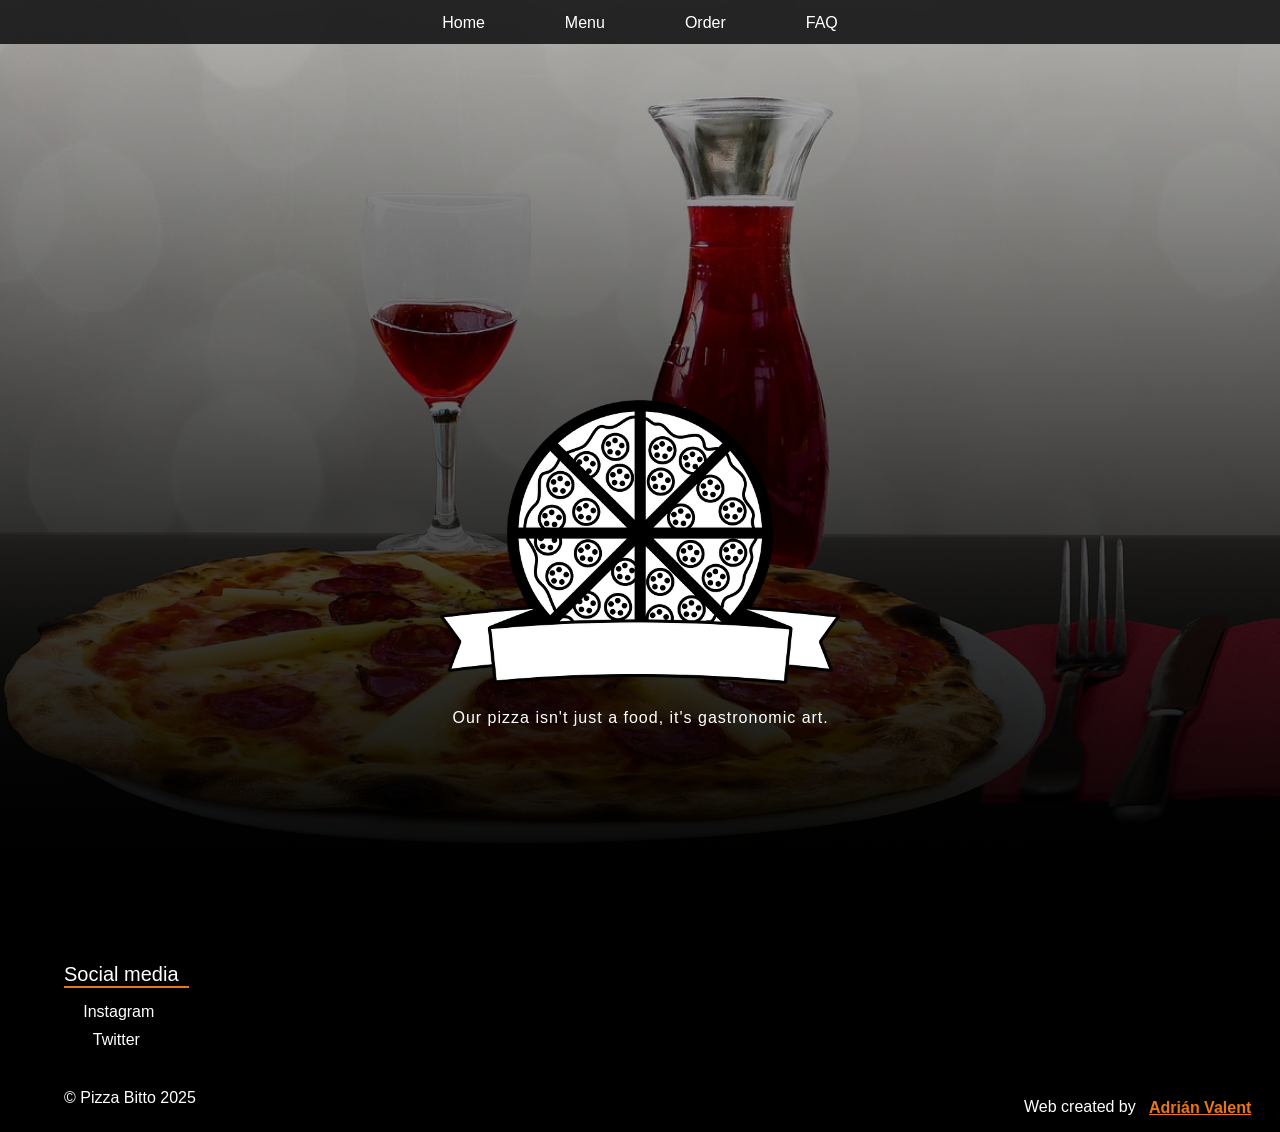
==== index.html @ 0523fa24 "Add files via upload" ====
<!DOCTYPE html>
<html lang="en">
<head>
    <meta charset="UTF-8">
    <meta name="viewport" content="width=device-width, initial-scale=1.0">
    <title>Pizza Bitto</title>
    <link rel="icon" href="images/favicon.png">
    <link rel="stylesheet" href="css/global.css">
    <link rel="stylesheet" href="css/index.css">
</head>
<body>
    <header>
        <nav>
            <ul class="nav-menu">
                <li class="nav-item">
                    <a href="index.html" class="nav-link">Home</a>
                </li>
                <li class="nav-item">
                    <a href="menu.html" class="nav-link">Menu</a>
                </li>
                <li class="nav-item">
                    <a href="order.html" class="nav-link">Order</a>
                </li>
                <li class="nav-item">
                    <a href="faq.html" class="nav-link">FAQ</a>
                </li>
            </ul>
        </nav>
        <div class="mobile-nav-background"></div>
        <div class="mobile-nav">
            <ul class="mobile-menu">
                <li class="mobile-item">
                    <a href="index.html" class="mobile-link">Home</a>
                </li>
                <li class="mobile-item">
                    <a href="menu.html" class="mobile-link">Menu</a>
                </li>
                <li class="mobile-item">
                    <a href="order.html" class="mobile-link">Order</a>
                </li>
                <li class="mobile-item">
                    <a href="faq.html" class="mobile-link">FAQ</a>
                </li>
            </ul>
            <div class="hamburger">
                <span class="bar"></span>
                <span class="bar"></span>
                <span class="bar"></span>
            </div>
        </div>
        <div id="wrapper">
            <div id="center-align-1">
                <img src="images/pizza_bitto_logo.png" alt="Pizza Bitto Logo">
            </div>
            <div id="center-align-2">
                <p>Our pizza isn't just a food, it's gastronomic art.</p>
            </div>
        </div>
    </header>
    <main>
        
    </main>
    <footer>
        <p class="soc-media">Social media</p>
        <div class="links">
            <a href="#">Instagram</a>
            <a href="#" class="bird">Twitter</a>
        </div>
        <p class="copyright">&copy; Pizza Bitto 2025</p>
        <p class="credentials">Web created by<a href="#">Adrián Valent</a></p>
    </footer>
</body>
<script src="js/script.js"></script>
</html>
---- css/global.css ----
/* global design setting for all web pages */

* {
    margin: 0;
    padding: 0;
    box-sizing: border-box; 
}


header #center-align-1{
    display: flex;
    justify-content: center;
    align-items: center;
}

header #center-align-2 {
    display: flex;
    justify-content: center;
    align-items: center;
}

header #center-align-2 p {
    letter-spacing: 1px;
    margin-left: 25px;
}

header img {
    width: 400px;
    height: auto;
    margin-top: 300px;
}

header p {
    color: #fff;
    width: 400px;
    margin-top: 25px;
    font-family: sans-serif;
    z-index: 999;
}

footer {
    background-color: #000;
    width: 100%;
    height: 25vh;
    overflow: hidden;
    font-family: sans-serif;
}

footer .soc-media {
    color: #fff;
    font-size: 20px;
    border-bottom: 2px solid #ea7515;
    width: 125px;
    position: relative;
    left: 5%;
    top: 25%;
}

footer .links { 
    display: inline-block;
    position: relative;
    left: 6.5%;
    top: 27%;
}

footer .links .bird {
    position: relative;
    left: 6.5%;
    margin-left: 5px;
}

footer a {
    color: #fff;
    text-decoration: none;
    display: flex;
    margin-top: 10px;
}

footer a:hover {
    color: #ea7515;
    text-decoration: underline;
    transition: 0.5s;
}

footer .copyright {
    color: #fff;
    position: relative;
    top: 45%;
    left: 5%;
}

footer .credentials {
    color: #fff;
    position: relative;
    left: 85%;
    top: 37%;
}

footer .credentials a {
    color: #ea7515;
    text-decoration: underline;
    font-weight: bold;
    margin-left: 125px;
    margin-top: -17px;
}

/* responsivity of header */

@media only screen and (max-height: 1368px) {
    header #wrapper {
        margin-top: 150px;
    }

    header {
        overflow: hidden;
    }
}

@media only screen and (max-height: 1180px) {
    header #wrapper {
        margin-top: 100px;
    }

    header {
        overflow: hidden;
    }

}

@media only screen and (max-height:  800px) {
    header #wrapper {
        margin-top: -125px;
    }

    header {
        overflow: hidden;
    }
}

@media only screen and (max-height: 740px) {
    header #wrapper {
        margin-top: 150px;
    }

    header {
        overflow: hidden;
    }

}

@media only screen and (max-height: 720px) {
    header #wrapper {
        margin-top: -25px;
    }

    header {
        overflow: hidden;
    }

}

@media only screen and (max-height: 667px) {
    header #wrapper {
        margin-top: 100px;
    }

    header {
        overflow: hidden;
    }

}

@media only screen and (max-height: 600px) {
    header #wrapper {
        margin-top: -200px;
    }

    header {
        overflow: hidden;
    }
}

/* responsivity of main and footer */

@media only screen and (max-width: 1520px) {
    footer .credentials {
        left: 80%;
    }
}

@media only screen and (max-width: 1180px) {
    footer .credentials {
        left: 75%;
    }
}

@media only screen and (max-width: 920px) {
    footer .credentials {
        left: 70%;
    }
}

@media only screen and (max-width: 780px) {
    footer .soc-media {
        top: 6%;
    }

    footer .links {
        top: 7%;
        left: 10%;
    }

    footer .copyright {
        top: 12%;
    }

    footer .credentials {
        left: 65%;
    }
}

@media only screen and (max-width: 650px) {
    footer .credentials {
        left: 60%;
    }
}

@media only screen and (max-width: 560px) {
    footer .credentials {
        left: 4%;
    }
}

@media only screen and (max-height: 1368px) {
    footer .credentials {
        top: 41%;
    }
}

@media only screen and (max-height: 1366px) {
    main {
        margin-top: -1px;
    }

    footer {
        margin-top: -2px;
    }
}

@media only screen and (max-height: 1180px) {
    main {
        margin-top: -1px;
    }

    footer {
        margin-top: -1px;
    }

}

@media only screen and (max-height: 1024px) {
    main {
        margin-top: -1px;
    }

    footer {
        margin-top: -1px;
    }

}

@media only screen and (max-height: 896px) {
    main {
        margin-top: -1px;
    }

    footer {
        margin-top: -1px;
    }

}

@media only screen and (max-height: 932px) {
    main {
        margin-top: -1px;
    }

    footer {
        margin-top: -1px;
    }

}

@media only screen and (max-height: 740px) {
    footer .credentials {
        top: 27%;
    }
}

@media only screen and (max-height: 720px) {
    footer .credentials {
        top: 27%;
    }
}

@media only screen and (max-height: 653px) {
    footer .credentials {
        top: 20%;
    }
}

@media only screen and (max-height: 600px) {
    footer .soc-media {
        top: 2%;
    }

    footer .links {
        top: 3%;
        left: 8%;
    }

    footer .copyright {
        top: 22%;
    }

    footer .credentials {
        top: 10%;
    }

}

/* global design for responsive navigation bar */

header nav {
    background-color: rgba(22, 22, 23, .9);
    width: 100%;
    height: 2.75rem;
    position: fixed;
    z-index: 1000;
}

header nav .nav-menu {
    list-style-type: none;
    margin-top: 14px;
    margin-left: -5rem;
    font-family: sans-serif;
    display: flex;
    justify-content: center;
    align-items: center;
}

header nav .nav-item {
    float: left;
    margin-left: 5rem;
}

header nav .nav-link {
    color: #fff;
    text-decoration: none;
}

header nav .nav-link:hover {
    color: rgba(255, 255, 255, .8);
    transition: 0.5s;
}

header .mobile-nav-background {
    width: 100%;
    height: 2.75rem;
    position: fixed;
    background-color: #000;
    display: none;
}

header .mobile-nav {
    display: none;
}

.hamburger {
    position: fixed;
    right: 2%;
    top: 1%;
    display: none;
}

.bar {
    display: block;
    width: 25px;
    height: 3px;
    margin: 5px auto;
    -webkit-transition: all 0.3s ease-in-out;
    transition: all 0.3s ease-in-out;
    background-color: #fff;
}

/* responsivity of navbar */

@media only screen and (max-width: 768px) {
    header nav {
        display: none;
    }

    header .mobile-nav-background {
        display: block;
        z-index: 1000;
    }

    header .mobile-nav {
        position: fixed;
        top: -100%;
        background-color: #000;
        width: 100%;
        height: 100vh;
        font-family: sans-serif;
        transition: 0.5s;
        display: block;
        z-index: 1000;
    }

    header .mobile-nav.active {
        top: 0;
        transition: 0.5s;
    }

    header .mobile-menu {
        display: flex;
        justify-content: center;
        align-items: center;
        flex-direction: column;
        list-style-type: none;
    }

    header .mobile-item {
        margin-top: 5rem;
    }

    header .mobile-link {
        color: #fff;
        text-decoration: none;
    }

    header .mobile-link:hover {
        color: rgba(255, 255, 255, .8);
        transition: 0.5s;
    }

    .hamburger {
        display: block;
        cursor: pointer;
    }

    .hamburger.active .bar:nth-child(2) {
        opacity: 0;
    }
    
    .hamburger.active .bar:nth-child(1) {
        transform: translateY(8px) rotate(45deg);
    }
    
    .hamburger.active .bar:nth-child(3) {
        transform: translateY(-8px) rotate(-45deg);
    }

}

@media only screen and (max-height: 740px) {
    .hamburger {
        margin-top: -3px;
    }
}

@media only screen and (max-height: 667px) {
    .hamburger {
        margin-top: -4px;
    }
}

/* global responsivity of pizza bitto logo and the slogan */

@media only screen and (max-width: 430px) {

    header img {
        width: 300px;
        height: auto;
    }

    header p {
        width: 225px;
        margin-left: 15px;
    }

}

@media only screen and (max-height: 700px) {

    header img {
        margin-top: 250px;
    }

}

/* global design for scrollbar */

  /* Firefox */
  * {
    scrollbar-width: auto;
    scrollbar-color: #000000 transparent;
}

  /* Chrome, Edge, and Safari */
  *::-webkit-scrollbar {
    width: 15px;
}


  *::-webkit-scrollbar-thumb {
    background-color: #000000;
    border-radius: 10px;
    border: 3px solid #fff;
}
---- css/index.css ----
header {
    background-image: linear-gradient(#00000044, #000), url(../images/pizza1.jpg);
    background-size: cover;
    background-position: center;
    height: 100vh;
    overflow: hidden;
}

main {
    background-color: #000;
    width: 100%;
    height: 1vh;
    overflow: hidden;
    font-family: sans-serif;
    font-weight: bold;
}
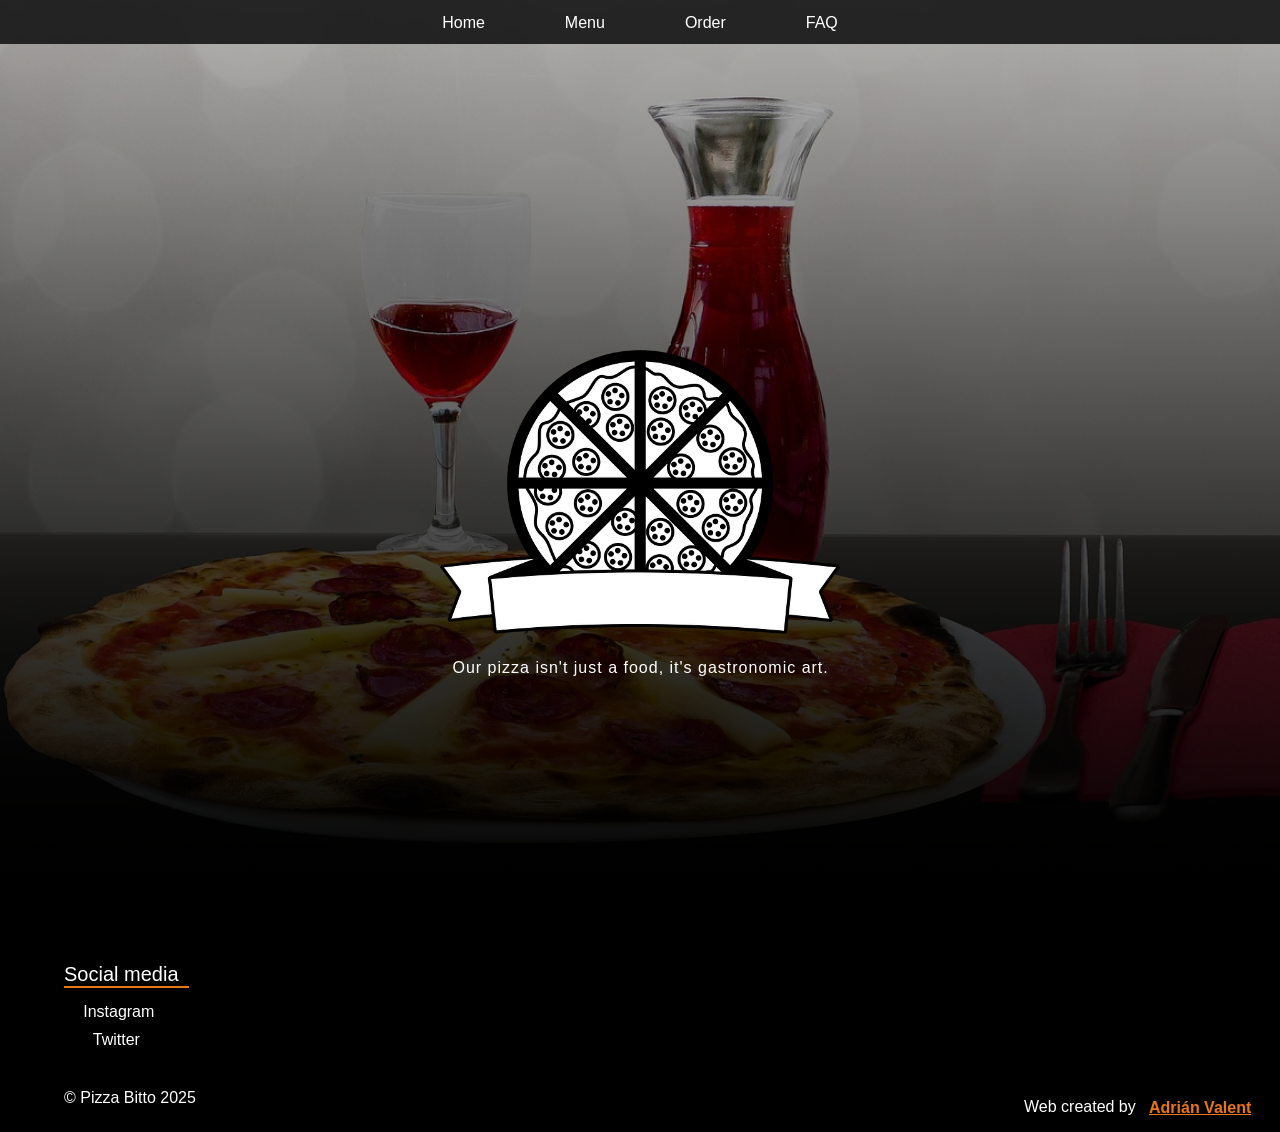
==== commit a28f170b: "Add files via upload" ====
--- a/index.html
+++ b/index.html
@@ -26,7 +26,6 @@
                 </li>
             </ul>
         </nav>
-        <div class="mobile-nav-background"></div>
         <div class="mobile-nav">
             <ul class="mobile-menu">
                 <li class="mobile-item">
@@ -42,6 +41,8 @@
                     <a href="faq.html" class="mobile-link">FAQ</a>
                 </li>
             </ul>
+        </div>
+        <div class="mobile-nav-background">
             <div class="hamburger">
                 <span class="bar"></span>
                 <span class="bar"></span>
--- a/css/global.css
+++ b/css/global.css
@@ -27,7 +27,7 @@
 header img {
     width: 400px;
     height: auto;
-    margin-top: 300px;
+    margin-top: 250px;
 }
 
 header p {
@@ -127,9 +127,9 @@
 
 }
 
-@media only screen and (max-height:  800px) {
+@media only screen and (max-height:  745px) {
     header #wrapper {
-        margin-top: -125px;
+        margin-top: -50px;
     }
 
     header {
@@ -137,46 +137,9 @@
     }
 }
 
-@media only screen and (max-height: 740px) {
+@media only screen and (max-height: 570px) {
     header #wrapper {
-        margin-top: 150px;
-    }
-
-    header {
-        overflow: hidden;
-    }
-
-}
-
-@media only screen and (max-height: 720px) {
-    header #wrapper {
-        margin-top: -25px;
-    }
-
-    header {
-        overflow: hidden;
-    }
-
-}
-
-@media only screen and (max-height: 667px) {
-    header #wrapper {
-        margin-top: 100px;
-    }
-
-    header {
-        overflow: hidden;
-    }
-
-}
-
-@media only screen and (max-height: 600px) {
-    header #wrapper {
-        margin-top: -200px;
-    }
-
-    header {
-        overflow: hidden;
+        margin-top: -150px;
     }
 }
 
@@ -378,8 +341,8 @@
 
 .hamburger {
     position: fixed;
-    right: 2%;
-    top: 1%;
+    right: 1rem;
+    top: .5rem;
     display: none;
 }
 
@@ -463,18 +426,6 @@
 
 }
 
-@media only screen and (max-height: 740px) {
-    .hamburger {
-        margin-top: -3px;
-    }
-}
-
-@media only screen and (max-height: 667px) {
-    .hamburger {
-        margin-top: -4px;
-    }
-}
-
 /* global responsivity of pizza bitto logo and the slogan */
 
 @media only screen and (max-width: 430px) {
@@ -487,14 +438,6 @@
     header p {
         width: 225px;
         margin-left: 15px;
-    }
-
-}
-
-@media only screen and (max-height: 700px) {
-
-    header img {
-        margin-top: 250px;
     }
 
 }
